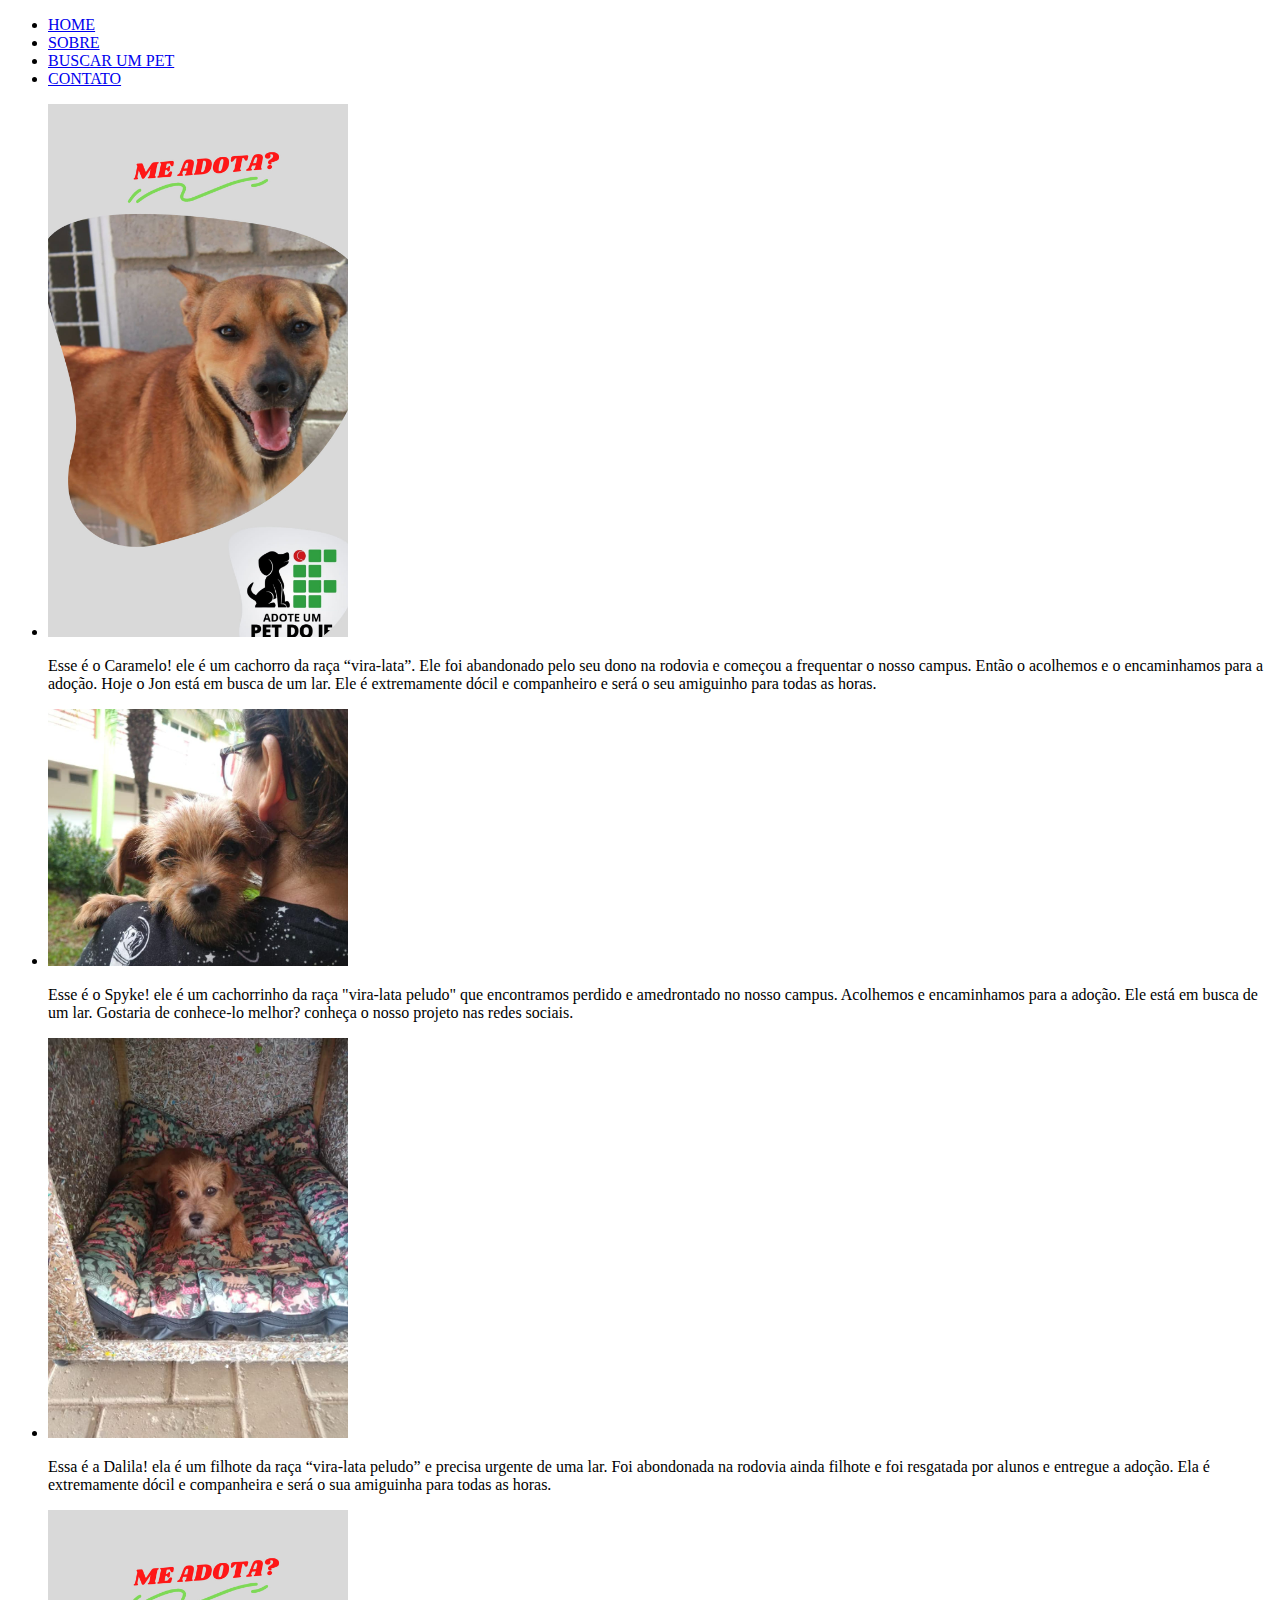
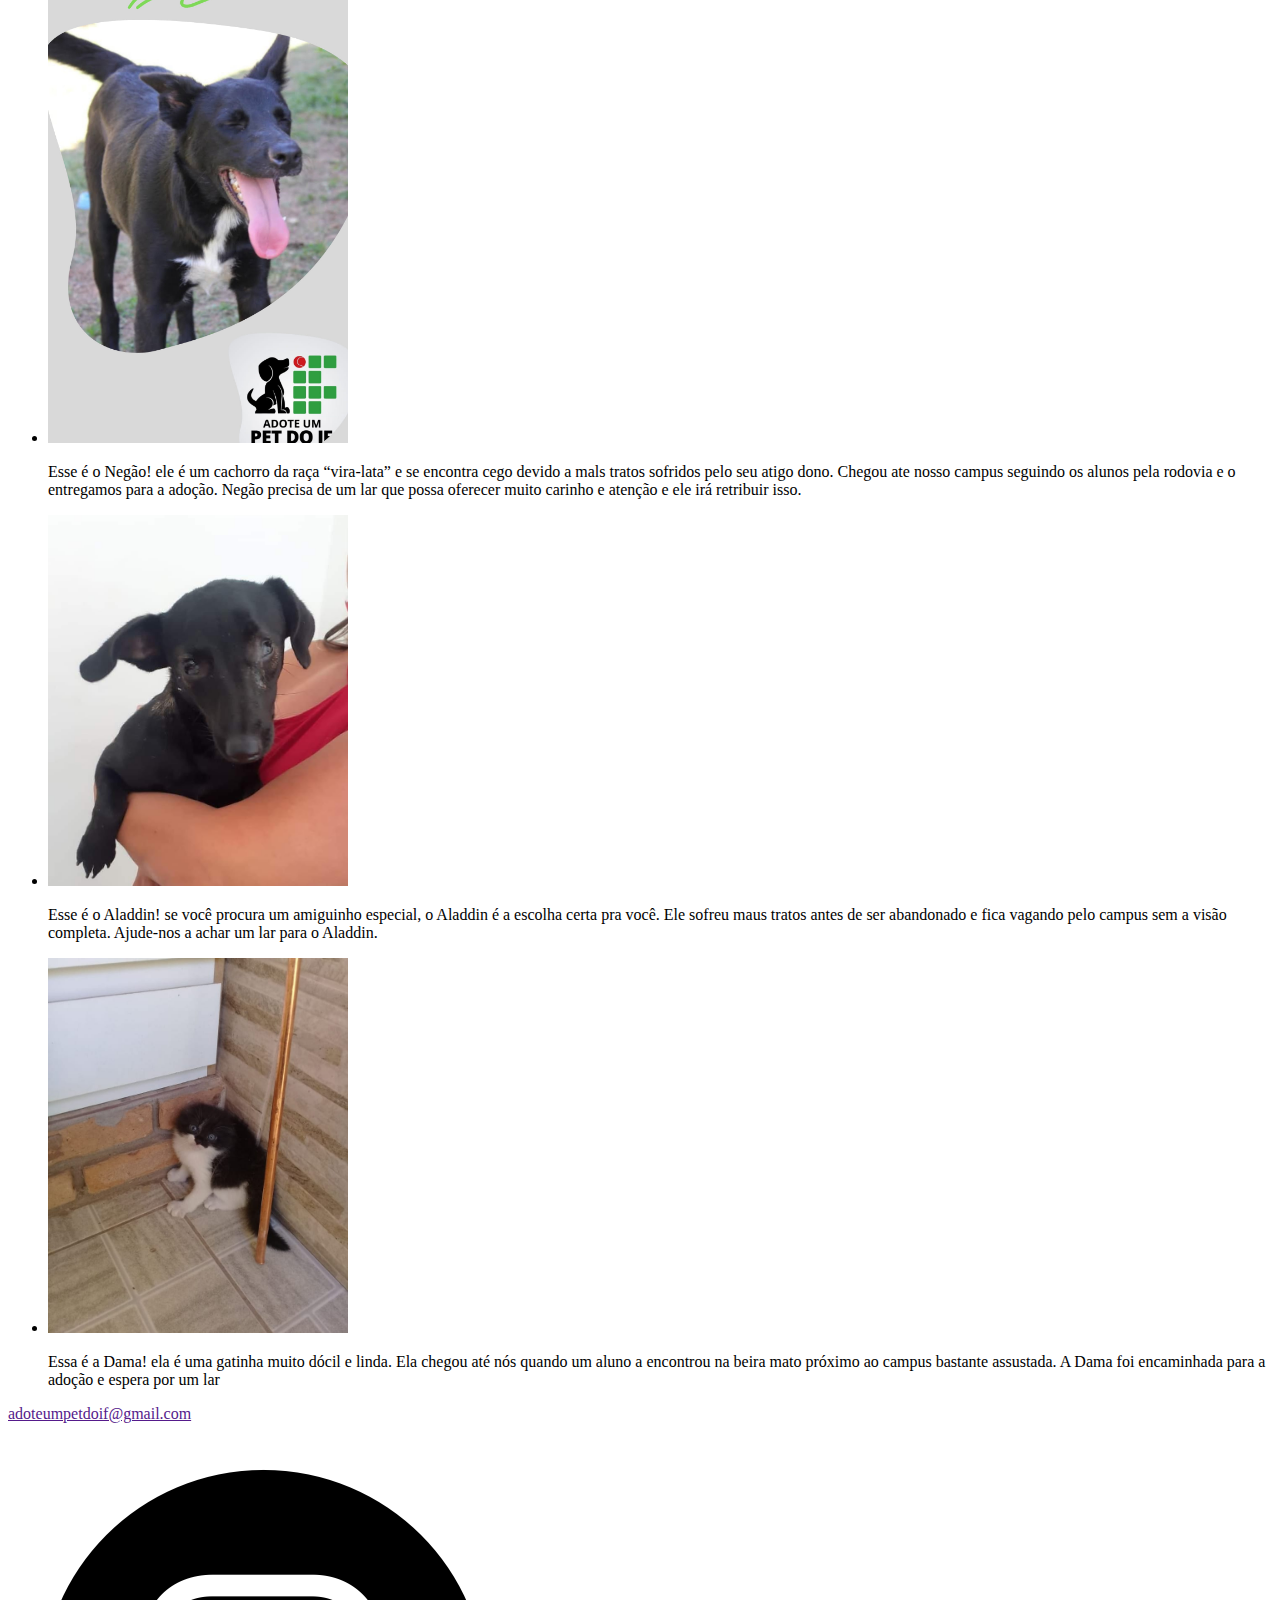
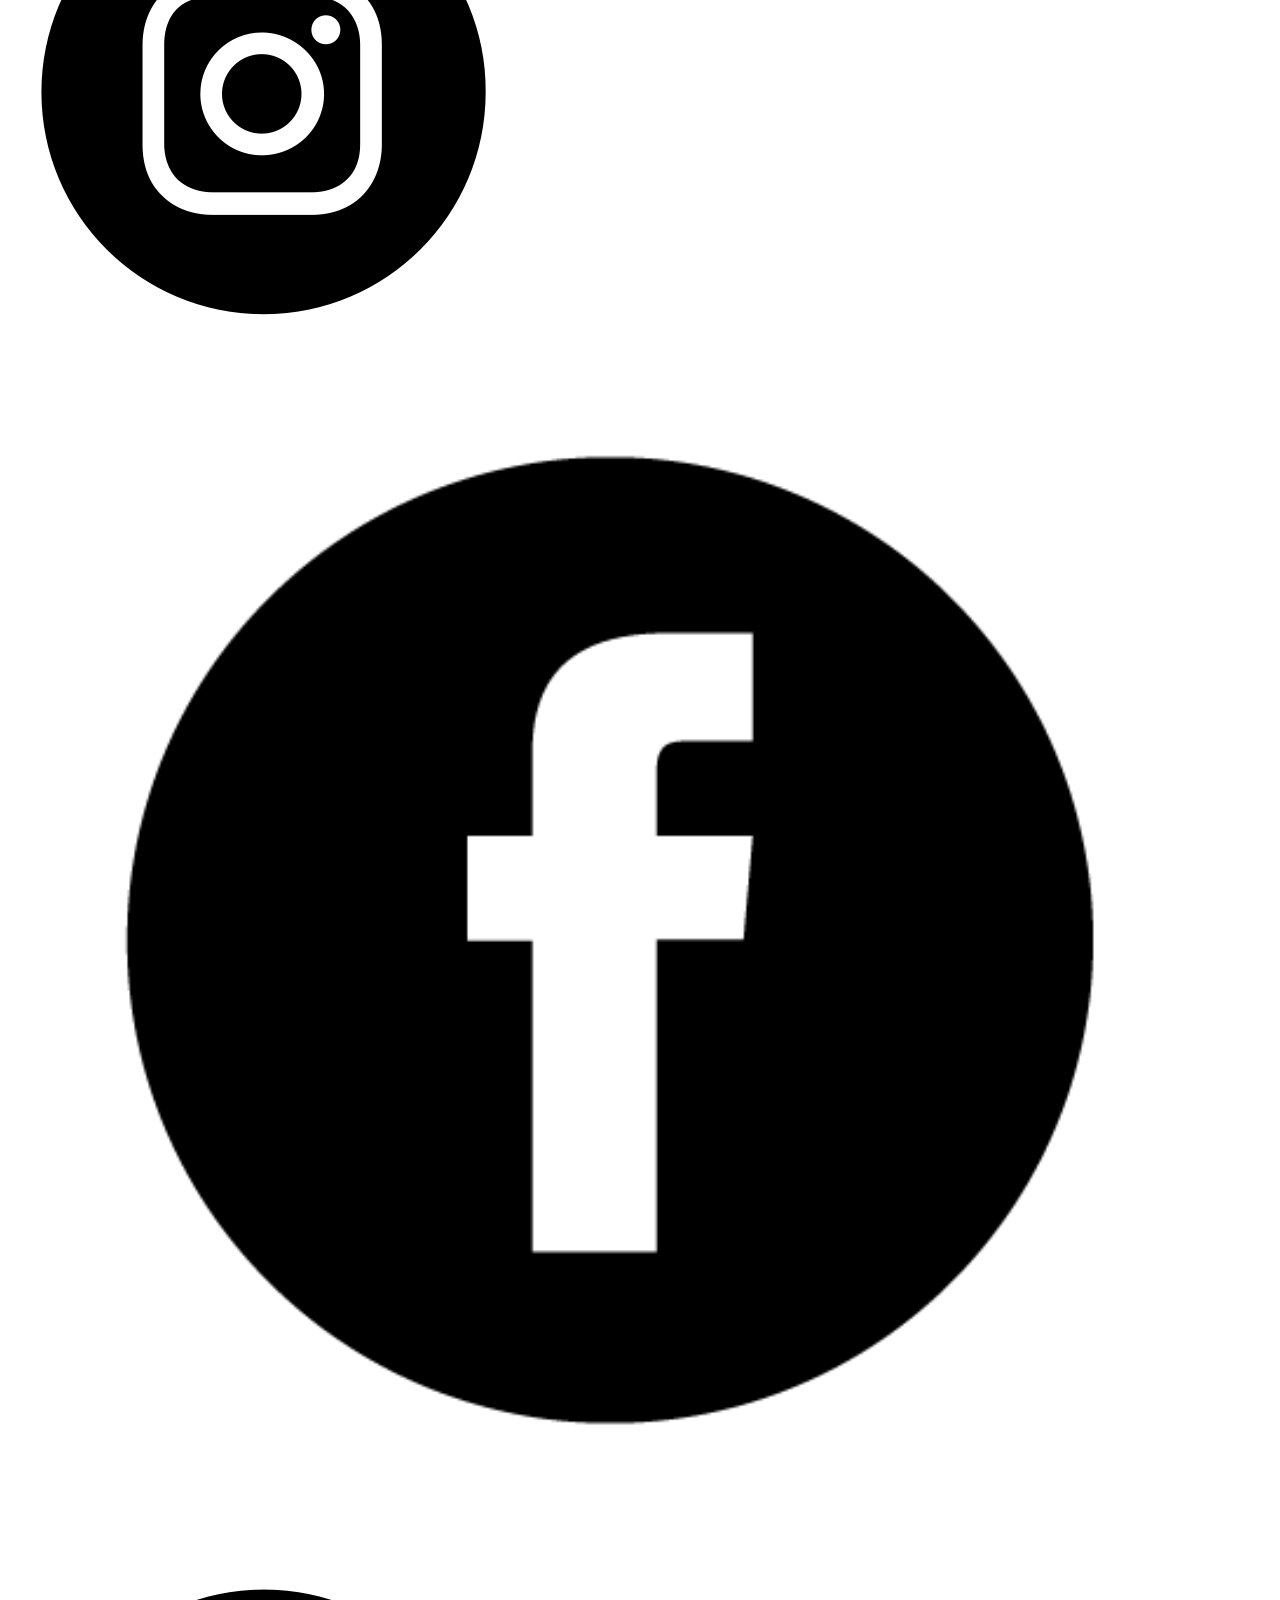
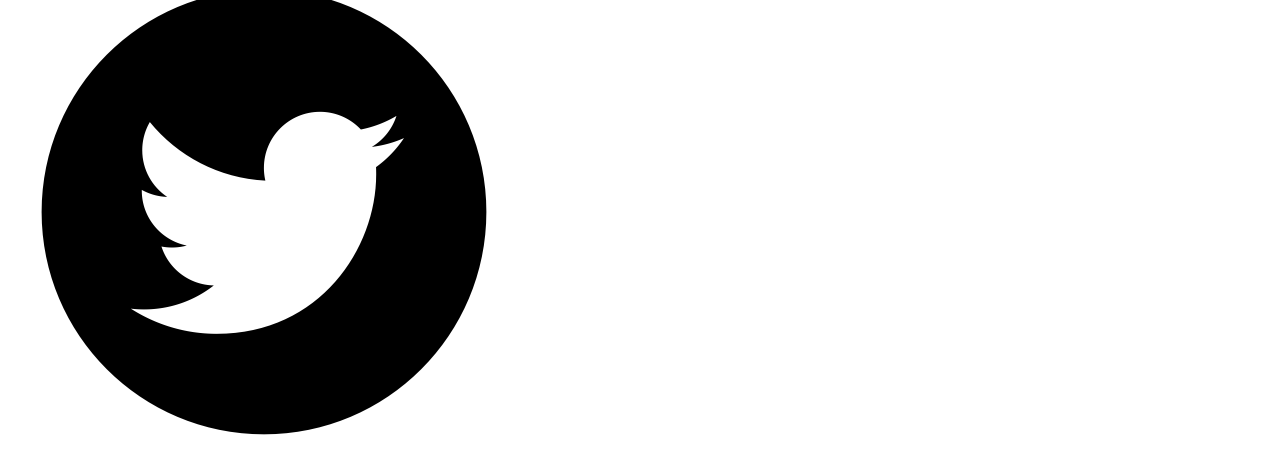
==== buscar.html @ 1ca3ea67 "Atualizei as estruturas das páginas contato.html e buscar.html" ====
<!DOCTYPE html>
<html>
<head>
	<title>Buscar Um Pet</title>
	<link rel="stylesheet" type="text/css" href="css/style.css">
</head>
<body>
	<header>
		<nav id="menu">
		<ul>
			<li class="item-menu"><a class="link-menu" href="index.html">HOME</a></li>
			<li class="item-menu"><a class="link-menu" href="sobre.html">SOBRE</a></li>
			<li class="item-menu"><a class="link-menu" href="buscar.html">BUSCAR UM PET</a></li>
			<li class="item-menu"><a class="link-menu" href="contato.html">CONTATO</a></li>
		</ul>
		</nav>
	</header>
	<div class="lista">
	<ul>
		<li><img src="imagens/pet1.jpg" width="300">      <p>Esse é o Caramelo! ele é um cachorro da raça “vira-lata”. Ele foi abandonado pelo seu dono na rodovia e começou a frequentar o nosso campus. Então o acolhemos e o encaminhamos para a adoção. Hoje o Jon está em busca de um lar. Ele é extremamente dócil e companheiro e será o seu amiguinho para todas as horas.</p></li>
		<li><img src="imagens/pet2.jpg" width="300">
		<p>Esse é o Spyke! ele é um cachorrinho da raça "vira-lata peludo" que encontramos perdido e amedrontado no nosso campus. Acolhemos e encaminhamos para a adoção. Ele está em busca de um lar. Gostaria de conhece-lo melhor? conheça o nosso projeto nas redes sociais.</p></li>
    	<li><img src="imagens/pet3.jpg" width="300">
    	<p>Essa é a Dalila! ela é um filhote da raça “vira-lata peludo” e precisa urgente de uma lar. Foi abondonada na rodovia ainda filhote e foi resgatada por alunos e entregue a adoção. Ela é extremamente dócil e companheira e será o sua amiguinha para todas as horas.</p></li>
    	<li><img src="imagens/pet4.jpg" width="300">
    	<p>Esse é o Negão! ele é um cachorro da raça “vira-lata” e se encontra cego devido a mals tratos sofridos pelo seu atigo dono. Chegou ate nosso campus seguindo os alunos pela rodovia e o entregamos para a adoção. Negão precisa de um lar que possa oferecer muito carinho e atenção e ele irá retribuir isso.</p></li>
    	<li><img src="imagens/pet5.jpg" width="300">
    	<p>Esse é o Aladdin! se você procura um amiguinho especial, o Aladdin é a escolha certa pra você. Ele sofreu maus tratos antes de ser abandonado e fica vagando pelo campus sem a visão completa. Ajude-nos a achar um lar para o Aladdin.</p></li>
    	<li><img src="imagens/pet6.jpg" width="300">
    	<p>Essa é a Dama! ela é uma gatinha muito dócil e linda. Ela chegou até nós quando um aluno a encontrou na beira mato próximo ao campus bastante assustada. A Dama foi encaminhada para a adoção e espera por um lar</p></li>
	</ul>
</div> 
<footer>
       <div id="contatos">
       <div id="email">
          <a href="">adoteumpetdoif@gmail.com</a>
       </div>
       <div id="social">
          <a href="https://www.google.com/search?q=instagram"><img src="imagens/Instagram.webp" alt=""></a>
          <a href="https://www.google.com/search?q=facebook"><img src="imagens/Facebook.png" alt=""></a>
          <a href="https://www.google.com/search?q=twitter"><img src="imagens/Twitter.webp" alt=""></a>
        </div>
      </div>
    </footer>
</body>
</html>
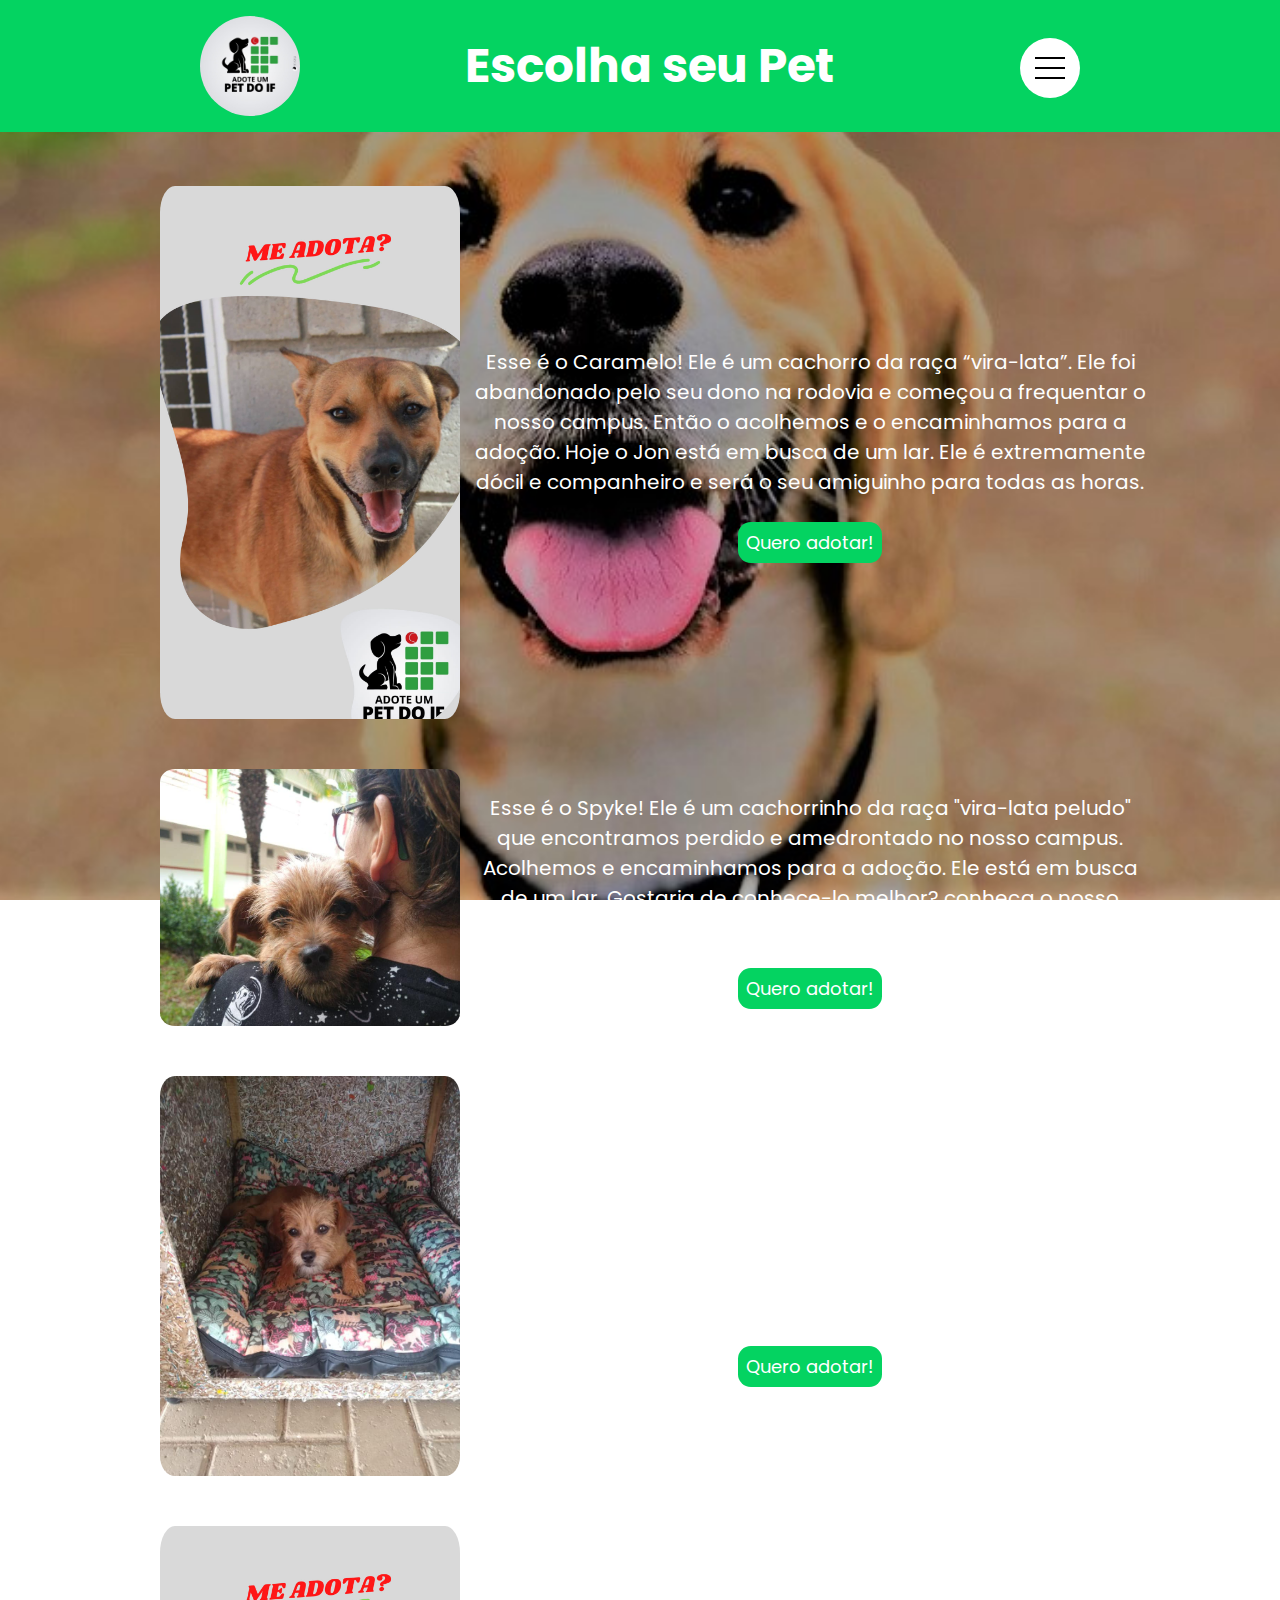
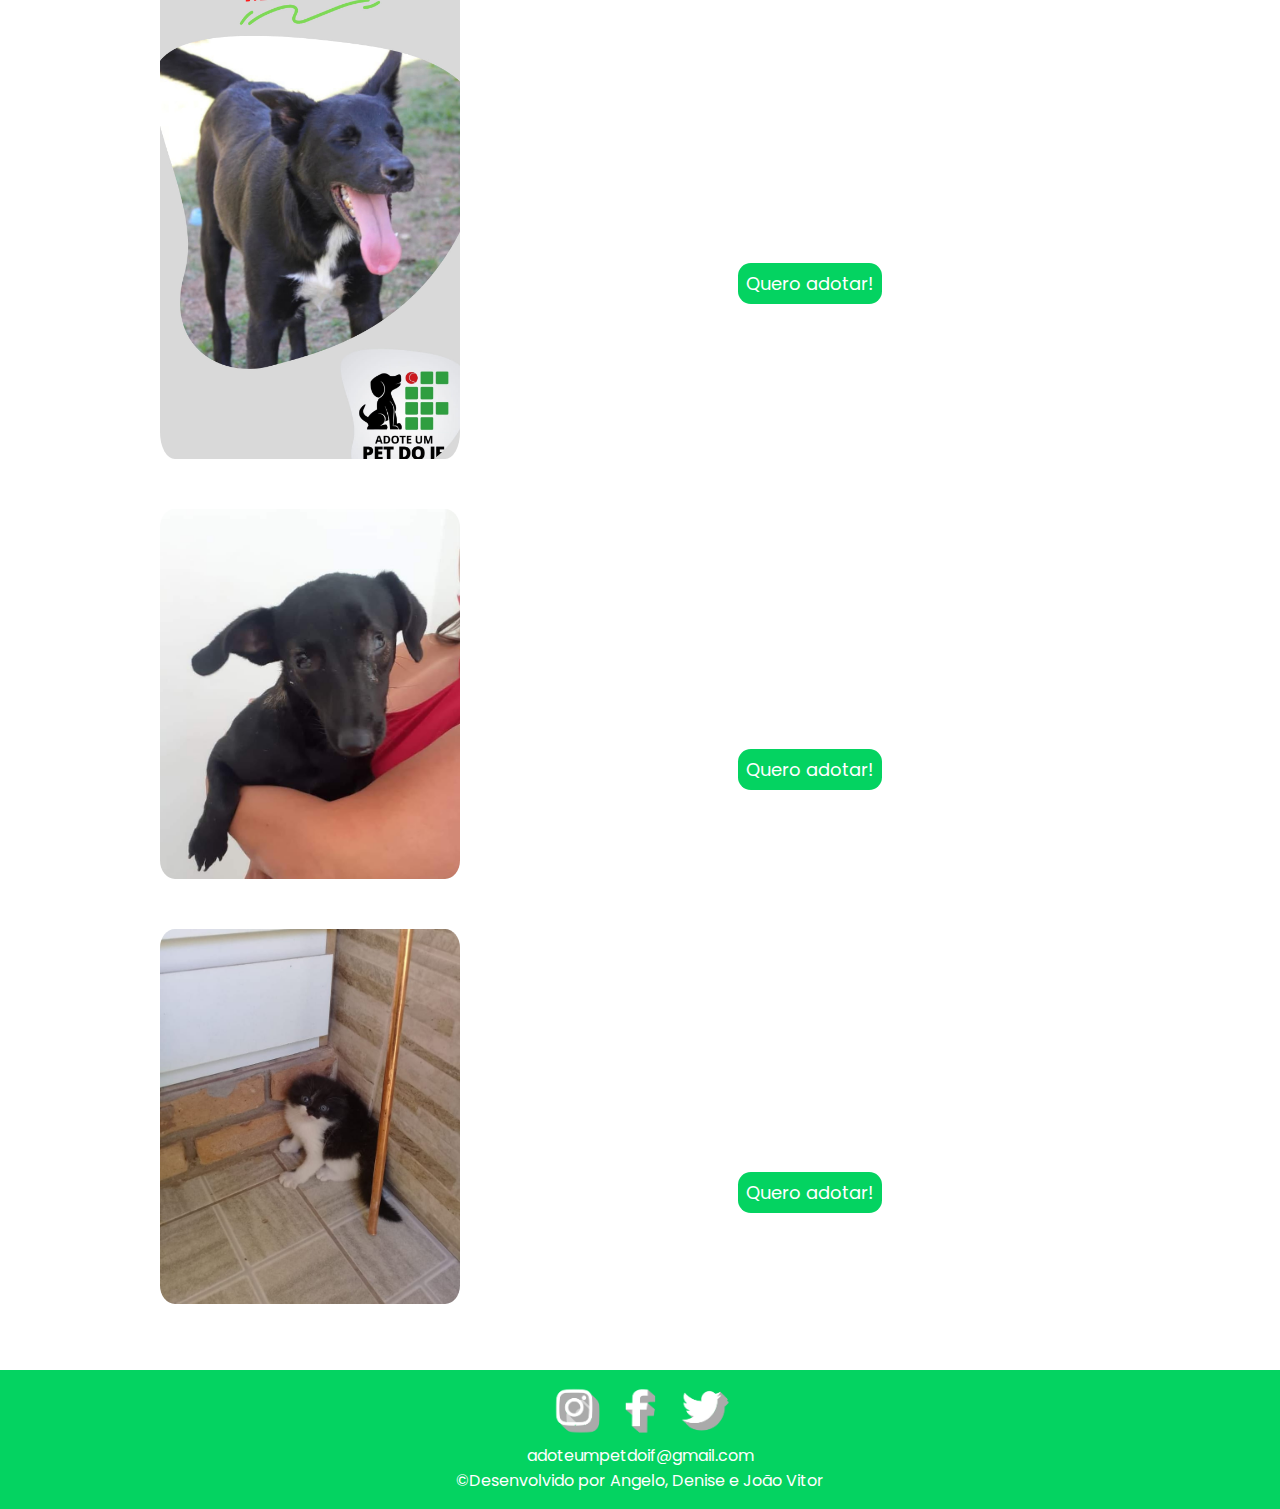
==== commit a0d89218: "Adicionando css as páginas" ====
--- a/buscar.html
+++ b/buscar.html
@@ -1,46 +1,147 @@
 <!DOCTYPE html>
 <html>
+
 <head>
 	<title>Buscar Um Pet</title>
 	<link rel="stylesheet" type="text/css" href="css/style.css">
+	<link rel="shortcut icon" href="images/logo.jpg" type="image/png">
+	<link
+		href="https://fonts.googleapis.com/css2?family=Archivo:wght@400;700&amp;family=Poppins:wght@400;600&amp;display=swap"
+		rel="stylesheet">
 </head>
+
 <body>
-	<header>
-		<nav id="menu">
-		<ul>
-			<li class="item-menu"><a class="link-menu" href="index.html">HOME</a></li>
-			<li class="item-menu"><a class="link-menu" href="sobre.html">SOBRE</a></li>
-			<li class="item-menu"><a class="link-menu" href="buscar.html">BUSCAR UM PET</a></li>
-			<li class="item-menu"><a class="link-menu" href="contato.html">CONTATO</a></li>
-		</ul>
-		</nav>
-	</header>
-	<div class="lista">
-	<ul>
-		<li><img src="imagens/pet1.jpg" width="300">      <p>Esse é o Caramelo! ele é um cachorro da raça “vira-lata”. Ele foi abandonado pelo seu dono na rodovia e começou a frequentar o nosso campus. Então o acolhemos e o encaminhamos para a adoção. Hoje o Jon está em busca de um lar. Ele é extremamente dócil e companheiro e será o seu amiguinho para todas as horas.</p></li>
-		<li><img src="imagens/pet2.jpg" width="300">
-		<p>Esse é o Spyke! ele é um cachorrinho da raça "vira-lata peludo" que encontramos perdido e amedrontado no nosso campus. Acolhemos e encaminhamos para a adoção. Ele está em busca de um lar. Gostaria de conhece-lo melhor? conheça o nosso projeto nas redes sociais.</p></li>
-    	<li><img src="imagens/pet3.jpg" width="300">
-    	<p>Essa é a Dalila! ela é um filhote da raça “vira-lata peludo” e precisa urgente de uma lar. Foi abondonada na rodovia ainda filhote e foi resgatada por alunos e entregue a adoção. Ela é extremamente dócil e companheira e será o sua amiguinha para todas as horas.</p></li>
-    	<li><img src="imagens/pet4.jpg" width="300">
-    	<p>Esse é o Negão! ele é um cachorro da raça “vira-lata” e se encontra cego devido a mals tratos sofridos pelo seu atigo dono. Chegou ate nosso campus seguindo os alunos pela rodovia e o entregamos para a adoção. Negão precisa de um lar que possa oferecer muito carinho e atenção e ele irá retribuir isso.</p></li>
-    	<li><img src="imagens/pet5.jpg" width="300">
-    	<p>Esse é o Aladdin! se você procura um amiguinho especial, o Aladdin é a escolha certa pra você. Ele sofreu maus tratos antes de ser abandonado e fica vagando pelo campus sem a visão completa. Ajude-nos a achar um lar para o Aladdin.</p></li>
-    	<li><img src="imagens/pet6.jpg" width="300">
-    	<p>Essa é a Dama! ela é uma gatinha muito dócil e linda. Ela chegou até nós quando um aluno a encontrou na beira mato próximo ao campus bastante assustada. A Dama foi encaminhada para a adoção e espera por um lar</p></li>
-	</ul>
-</div> 
-<footer>
-       <div id="contatos">
-       <div id="email">
-          <a href="">adoteumpetdoif@gmail.com</a>
-       </div>
-       <div id="social">
-          <a href="https://www.google.com/search?q=instagram"><img src="imagens/Instagram.webp" alt=""></a>
-          <a href="https://www.google.com/search?q=facebook"><img src="imagens/Facebook.png" alt=""></a>
-          <a href="https://www.google.com/search?q=twitter"><img src="imagens/Twitter.webp" alt=""></a>
-        </div>
-      </div>
-    </footer>
+	<div id="container">
+		<header>
+			<div id="logo">
+				<a href="index.html">
+					<img id="logo" src="images/logo.jpg" alt="Logo">
+				</a>
+			</div>
+
+			<h1>Escolha seu Pet</h1>
+
+			<input class="input-menu" id="menu-hamburguer" type="checkbox">
+			<label for="menu-hamburguer">
+				<div id="menu">
+					<span class="hamburguer"></span>
+				</div>
+				<nav>
+					<ul class="menu">
+						<li class="item-menu"><a class="link-menu" href="index.html">HOME</a></li>
+						<li class="item-menu"><a class="link-menu" href="buscar.html">BUSCAR UM PET</a></li>
+						<li class="item-menu"><a class="link-menu" href="sobre.html">SOBRE</a></li>
+						<li class="item-menu"><a class="link-menu" href="contato.html">CONTATO</a></li>
+					</ul>
+				</nav>
+			</label>
+			
+		</header>
+
+		<div id="principal">
+			<ul id="lista-principal">
+				<li class="item-lista">
+					<img class="img-lista" src="images/pet1.jpg">
+					<p>
+						Esse é o Caramelo! Ele é um cachorro da raça “vira-lata”. Ele foi abandonado pelo seu dono na
+						rodovia
+						e começou a frequentar o nosso campus. Então o acolhemos e o encaminhamos para a adoção. Hoje o
+						Jon
+						está em busca de um lar. Ele é extremamente dócil e companheiro e será o seu amiguinho para
+						todas as
+						horas. 
+						<br> 
+						<br>
+						<a class="link-mural" href="contato.html">Quero adotar!</a>
+					</p>
+						
+				</li>
+				<li class="item-lista">
+					<img class="img-lista" src="images/pet2.jpg">
+					<p>
+						Esse é o Spyke! Ele é um cachorrinho da raça "vira-lata peludo" que encontramos perdido e
+						amedrontado
+						no nosso campus. Acolhemos e encaminhamos para a adoção. Ele está em busca de um lar. Gostaria
+						de
+						conhece-lo melhor? conheça o nosso projeto nas redes sociais.
+						<br> 
+						<br>
+						<a class="link-mural" href="contato.html">Quero adotar!</a>
+					</p>
+				</li>
+				<li class="item-lista">
+					<img class="img-lista" src="images/pet3.jpg">
+					<p>
+						Essa é a Dalila! Ela é um filhote da raça “vira-lata peludo” e precisa urgente de uma lar. Foi
+						abondonada na rodovia ainda filhote e foi resgatada por alunos e entregue a adoção. Ela é
+						extremamente dócil e companheira e será o sua amiguinha para todas as horas.
+						<br> 
+						<br>
+						<a class="link-mural" href="contato.html">Quero adotar!</a>
+					</p>
+				</li>
+				<li class="item-lista">
+					<img class="img-lista" src="images/pet4.jpg">
+					<p>
+						Esse é o Negão! Ele é um cachorro da raça “vira-lata” e se encontra cego devido a mals tratos
+						sofridos pelo seu atigo dono. Chegou ate nosso campus seguindo os alunos pela rodovia e o
+						entregamos
+						para a adoção. Negão precisa de um lar que possa oferecer muito carinho e atenção e ele irá
+						retribuir isso.
+						<br> 
+						<br>
+						<a class="link-mural" href="contato.html">Quero adotar!</a>
+					</p>
+						
+				</li>
+				<li class="item-lista">
+					<img class="img-lista" src="images/pet5.jpg">
+					<p>Esse é o Aladdin! Se você procura um amiguinho especial, o Aladdin é a escolha certa pra você.
+						Ele
+						sofreu maus tratos antes de ser abandonado e fica vagando pelo campus sem a visão completa.
+						Ajude-nos a achar um lar para o Aladdin.
+						<br> 
+						<br>
+						<a class="link-mural" href="contato.html">Quero adotar!</a>
+					</p>
+				</li>
+				<li class="item-lista">
+					<img class="img-lista" src="images/pet6.jpg">
+					<p>Essa é a Dama! Ela é uma gatinha muito dócil e linda. Ela chegou até nós quando um aluno a
+						encontrou
+						na beira mato próximo ao campus bastante assustada. A Dama foi encaminhada para a adoção e
+						espera
+						por um lar
+						<br> 
+						<br>
+						<a class="link-mural" href="contato.html">Quero adotar!</a>
+					</p>
+				</li>
+			</ul>
+		</div>
+		<footer>
+
+			<div id="contatos">
+				<div id="social">
+					<a class="link-rodape" href="https://instagram.com/adoteumpetdoif?utm_medium=copy_link">
+						<img class="img-rodape" src="images/instagram.png" alt="">
+					</a>
+					<a class="link-rodape" href="https://www.facebook.com/AdoteumPetdoIF/">
+						<img class="img-rodape" src="images/facebook.png" alt="">
+					</a>
+					<a class="link-rodape" href="https://www.google.com/search?q=twitter">
+						<img class="img-rodape" src="images/twitter.png" alt="">
+					</a>
+				</div>
+
+				<div id="email">
+					<a class="link-email" href="">adoteumpetdoif@gmail.com</a>
+				</div>
+				©Desenvolvido por Angelo, Denise e João Vitor
+
+			</div>
+		</footer>
+	</div>
 </body>
+
 </html>--- a/css/style.css
+++ b/css/style.css
@@ -0,0 +1,368 @@
+html, body {
+    height: 100vh;
+}
+
+body {
+    display: flex;
+    font-family: 'Poppins';
+    text-align: center;
+    justify-content: center;
+    box-sizing: border-box;
+    margin: 0;
+    padding: 0;
+    background-image: url(../images/fundo.jpg);   
+	background-attachment: fixed;
+	background-position: center;
+	background-repeat: no-repeat;
+	background-size: cover;
+}
+
+#container {
+    width: 100vw;
+}
+
+#container h1 {
+   padding-left: 155px;
+   font-size: 47px;
+}
+
+header {
+    display: flex;
+    background: #04D361;
+    padding: 1rem 200px 1rem 200px;
+    align-items: center;
+}
+
+#logo {   
+    width: 100px;
+    height: 100px;
+    border-radius: 50%;   
+}
+
+#menu {
+    background: #ffffff;
+    border-radius: 50%;
+    width: 60px;
+    height: 60px;
+    position: absolute;
+    top: 38px;
+    right: 200px;
+    cursor: pointer;
+    box-shadow: 0 0 0 0 #ffffff, 0 0 0 0 #ffffff;
+    transition: box-shadow 1.1s cubic-bezier(.19, 1, .22, 1);
+}
+
+#menu:hover {
+    box-shadow: 0 0 0 8px #ffffff, 0 0 0 8px #ffffff;
+}
+
+.hamburguer {
+    display: flex; 
+    background: #000000;
+    width: 30px;
+    height: 2px;
+    position: absolute;
+    top: 29px;
+    left: 15px;
+    transition: .5s ease-in-out;
+}
+
+.hamburguer:before,
+.hamburguer:after {
+    display: block;
+    background: #000000;
+    content: '';
+    width: 100%;
+    height: 100%;
+    position: absolute;
+    transition: .5s ease-in-out;
+}
+
+.hamburguer:before {
+    top: -10px;
+}
+
+.hamburguer:after {
+    bottom: -10px;
+}
+
+.input-menu {
+    display: none;
+}
+
+.input-menu:checked ~ label .menu {
+    opacity: 1;
+    z-index: 2;
+}
+
+.input-menu:checked ~ label #menu {
+    box-shadow: 0 0 0 130vw #ffffff, 0 0 0 130vh #ffffff;
+    opacity: 0.95;
+    z-index: 1;
+}
+
+.input-menu:checked ~ label .hamburguer {
+    transform: rotate(45deg);
+}
+
+.input-menu:checked ~ label .hamburguer:before {
+    transform: rotate(90deg);
+    top: 0;
+}
+
+.input-menu:checked ~ label .hamburguer:after {
+    transform: rotate(90deg);
+    bottom: 0;
+}
+
+.menu {
+    position: absolute;
+    top: 50%;
+    left: 50%;
+    transform: translate(-50%, -50%);
+    list-style: none;
+    opacity: 0;
+    transition: .25s .1s cubic-bezier(0, 1.07, 0, 1.02);
+}
+
+.link-menu {
+    display: block;
+    margin-bottom: 40px;
+    color: #000000;
+    font-size: 30px;
+    text-decoration: none;
+    transition: 1s;
+}
+
+.item-menu:hover {
+    background: #04D361;
+    color: #ffffff;
+    border-radius: 10px;
+}
+
+#principal {
+    display: flex;
+    justify-content: center;
+    align-items: center;
+    flex-direction: column;
+    margin-top: 1cm;
+    background-size: 100vw 100vh;
+    position: relative;
+}
+
+#principal h2,
+#container h1,
+#principal p {
+    border-radius: 40px;
+    text-align: center;
+    color: #ffffff;
+    margin: 10px;
+    text-decoration: solid;
+}
+
+#principal h2 {
+    font-size: 40px;
+}
+
+#principal p {
+    width: 1000px;
+    font-size: 20px;  
+}
+
+.link-principal {
+    text-decoration: none;
+    color: #04D361;
+    cursor: pointer;
+}
+
+#mural {
+    margin-top: 2rem;
+    margin-bottom: 2rem;
+    display: flex;
+    justify-content: center;
+    text-align: center;
+}
+
+#mural a {
+    display: flex;
+    align-items: center;
+    justify-content: center;
+    width: 180px;
+    height: 40px;
+    border-radius: 0.8rem;
+    background: #04D361;
+    color: #ffffff;
+    margin-bottom: 30px;
+    text-decoration: none;
+    font-size: 18px;
+    
+}
+
+.item-lista p a {
+    width: 180px;
+    height: 40px;
+    border-radius: 0.8rem;
+    background: #04D361;
+    color: #ffffff;
+    text-decoration: none;
+    font-size: 18px;
+    padding: .5rem;
+}
+
+.img-mural {
+    width: 450px;
+    margin-bottom: 2rem;
+}
+
+.block-mural {
+    display: flex;
+    flex-direction: column;
+    align-items: center;
+}
+
+#lista-principal {
+    width: 1000px;
+    list-style: none;
+}
+
+#lista {
+    width: 1000px;
+    list-style: none;
+    text-align: left;
+    color: #ffffff;
+    
+}
+
+.item-lista {
+    display: flex;
+    align-items: center;
+    margin-bottom: 50px;
+}
+
+.img-lista {
+    width: 300px;
+    border-radius: 5%;
+}
+
+.sobre,
+.video,
+.lista {
+    margin-bottom: 1cm;
+    color: #ffffff;
+}
+
+#contato {
+    width: 500px;
+}
+
+#contato h4 {
+    color: #ffffff;
+}
+
+fieldset {
+    border: medium none !important;
+ 	margin: 0 0 10px;
+ 	min-width: 100%;
+ 	padding: 0;
+ 	width: 100%; 
+}
+
+#contato legend {
+    font: 400 2.4rem Archivo;
+    color: #ffffff;
+    margin-bottom: 1rem;
+    display: flex;
+    align-items: center;
+    width: 100%;
+    padding-bottom: 0.8rem;
+    border-bottom: 1px solid #9b9b9b;
+}
+
+.select-block label,
+.input-block label,
+.textarea-block label {
+    font-size: 1.2rem;
+    color: #ffffff;
+    display: flex;
+    align-items: center;
+}
+
+.input-block input, 
+.textarea-block textarea {
+    width: 450px;
+    height: 40px;
+    margin-top: 0.2rem;
+    margin-bottom: 1.2rem;
+    border-radius: 20px;
+    background: #ffffff;
+    border: 1px solid #dad0d0;
+    outline: 0;
+    padding: 0 1.6rem;
+    font: 1.6rem Archivo;
+}
+
+#contato button[type="submit"]{
+	cursor: pointer;
+	width: 100%;
+	border: none;
+    border-radius: 20px;
+	background: #04D361;
+	color: #ffffff;
+	margin: 0 0 5px;
+	padding: 10px;
+	font-size: 18px;
+}
+
+#contato button[type="submit"]:hover,
+.item-lista p a:hover,
+#mural a:hover {
+	background: #ffffff;
+    color: #04D361;
+	-webkit-transition: background 0.3s ease-in-out;
+	-moz-transition:background-color 0.3s ease-in-out;
+	transition: background-color 0.3s ease-in-out;
+}
+
+label small {
+    font-size: 1.2rem;
+    padding-left: 1.2rem;
+    color: #ececec;
+}
+
+.newsletter {
+    display: flex;
+    align-items: center;
+    color: #ffffff;
+    font-size: 1.1rem;
+}
+
+footer {
+    background: #04D361;
+    padding: 1rem;
+    color: #ffffff;
+}
+
+#contatos {
+    display: flex;
+    margin: 0 50px 0 50px;
+    flex-direction: column;
+    text-align: center;
+}
+
+.link-rodape,
+.link-email {
+    color: #ffffff;
+    text-decoration: none;
+    transition: background 1.4s;
+}
+
+.link-email:hover {
+    background: #ffffff;
+    border-radius: 7px;
+    color: #000000;
+}
+
+.img-rodape {
+    width: 60px;
+    height: 50px;
+}